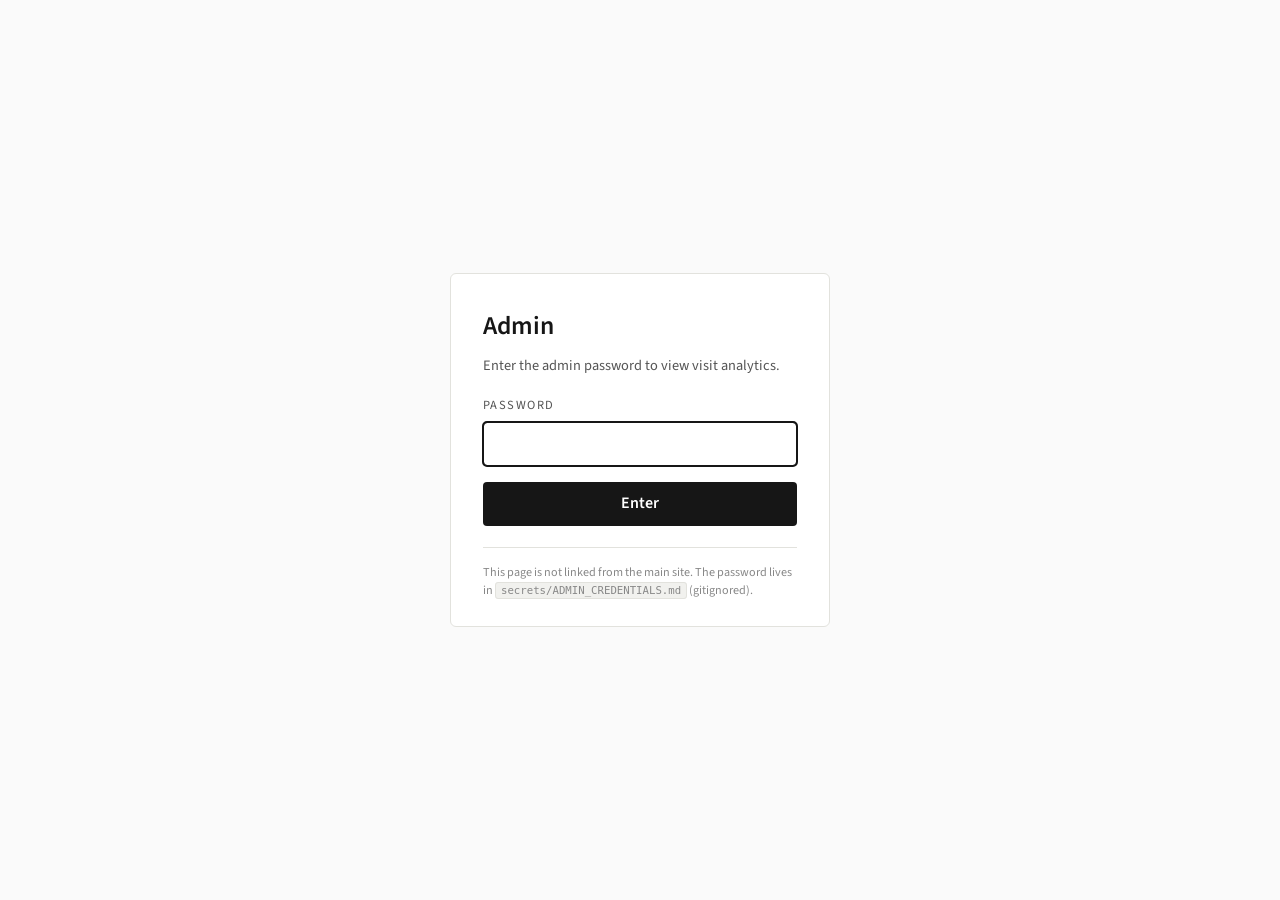
==== admin/index.html @ db47ea18 "Add private admin analytics dashboard - analytics.js: client-side visit tracker (runs on every page " ====
<!DOCTYPE html>
<html lang="en" data-theme="light">
<head>
  <meta charset="UTF-8" />
  <meta name="viewport" content="width=device-width, initial-scale=1.0" />
  <title>Admin · Analytics — Peizhong Gao</title>
  <meta name="robots" content="noindex, nofollow, noarchive" />
  <meta http-equiv="x-robots-tag" content="noindex, nofollow" />

  <link rel="preconnect" href="https://fonts.googleapis.com" />
  <link rel="preconnect" href="https://fonts.gstatic.com" crossorigin />
  <link href="https://fonts.googleapis.com/css2?family=Source+Sans+3:wght@400;500;600;700&display=swap" rel="stylesheet" />
  <link rel="stylesheet" href="../styles.css?v=15" />
  <link rel="stylesheet" href="admin.css?v=2" />
</head>
<body class="admin-body">

  <!-- Password gate -->
  <section id="gate" class="admin-gate" aria-label="Admin login">
    <form id="loginForm" class="admin-login" autocomplete="off">
      <h1>Admin</h1>
      <p class="admin-lede">Enter the admin password to view visit analytics.</p>
      <label class="admin-field">
        <span>Password</span>
        <input type="password" id="pw" autocomplete="current-password" required autofocus />
      </label>
      <button type="submit">Enter</button>
      <p class="admin-error" id="pwError" hidden>Wrong password.</p>
      <p class="admin-hint">
        This page is not linked from the main site. The password lives in
        <code>secrets/ADMIN_CREDENTIALS.md</code> (gitignored).
      </p>
    </form>
  </section>

  <!-- Dashboard -->
  <main id="dash" class="admin-dash" hidden>
    <header class="admin-top">
      <div class="admin-top-left">
        <h1>Analytics</h1>
        <p class="admin-sub">
          <a href="../" rel="noopener">← back to site</a>
          <span class="sep">·</span>
          <span id="dataSource">localStorage</span>
          <span class="sep">·</span>
          <span id="lastSync">—</span>
        </p>
      </div>
      <div class="admin-top-right">
        <button id="refreshBtn" class="btn-ghost" type="button">Refresh</button>
        <button id="exportBtn"  class="btn-ghost" type="button">Export JSON</button>
        <button id="clearBtn"   class="btn-ghost danger" type="button">Clear local</button>
        <button id="logoutBtn"  class="btn-ghost" type="button">Log out</button>
      </div>
    </header>

    <!-- KPIs -->
    <section class="kpi-grid" aria-label="Top metrics">
      <div class="kpi">
        <div class="kpi-num" id="kpiTotal">0</div>
        <div class="kpi-cap">Total visits</div>
      </div>
      <div class="kpi">
        <div class="kpi-num" id="kpiVisitors">0</div>
        <div class="kpi-cap">Unique visitors</div>
      </div>
      <div class="kpi">
        <div class="kpi-num" id="kpiSessions">0</div>
        <div class="kpi-cap">Sessions</div>
      </div>
      <div class="kpi">
        <div class="kpi-num" id="kpiRepeat">0</div>
        <div class="kpi-cap">Repeat visitors</div>
      </div>
      <div class="kpi">
        <div class="kpi-num" id="kpiToday">0</div>
        <div class="kpi-cap">Today</div>
      </div>
      <div class="kpi">
        <div class="kpi-num" id="kpi7d">0</div>
        <div class="kpi-cap">Last 7 days</div>
      </div>
      <div class="kpi">
        <div class="kpi-num" id="kpiCountries">0</div>
        <div class="kpi-cap">Countries</div>
      </div>
      <div class="kpi">
        <div class="kpi-num" id="kpi30d">0</div>
        <div class="kpi-cap">Last 30 days</div>
      </div>
    </section>

    <!-- Charts row -->
    <section class="chart-grid">
      <article class="panel">
        <h2>Visits per day (last 30 days)</h2>
        <div class="bar-chart" id="dailyChart" aria-label="Daily visits"></div>
      </article>
      <article class="panel">
        <h2>Top countries</h2>
        <div class="ranked" id="countriesList"></div>
      </article>
    </section>

    <section class="chart-grid">
      <article class="panel">
        <h2>Top referrers</h2>
        <div class="ranked" id="referrersList"></div>
      </article>
      <article class="panel">
        <h2>Devices / browsers</h2>
        <div class="ranked" id="devicesList"></div>
      </article>
    </section>

    <!-- Recent visits table -->
    <section class="panel">
      <h2>
        Recent visits
        <span class="panel-sub" id="recentSub">—</span>
      </h2>
      <div class="table-wrap">
        <table class="visits-table" id="visitsTable">
          <thead>
            <tr>
              <th>Time</th>
              <th>IP</th>
              <th>Country</th>
              <th>City</th>
              <th>ISP / ASN</th>
              <th>Path</th>
              <th>Referrer</th>
              <th>Session</th>
              <th>Visitor</th>
            </tr>
          </thead>
          <tbody id="visitsBody"><tr><td colspan="9" class="empty">No visits recorded on this browser yet. Open the site in a new tab to generate one.</td></tr></tbody>
        </table>
      </div>
    </section>

    <footer class="admin-footer">
      <p>© Peizhong Gao · private admin. Source: <code id="srcTxt">localStorage</code>.</p>
    </footer>
  </main>

  <script src="admin.js?v=2" defer></script>
</body>
</html>
---- styles.css ----
/* =============================================================
 * Peizhong (Chill) Gao — personal site
 * One font. Monochrome gray palette. No accent colors.
 * ============================================================= */

:root {
  --bg:            #ffffff;
  --bg-soft:       #fafafa;
  --bg-mute:       #f1f1ee;
  --bg-deep:       #e7e6e0;
  --text:          #161616;
  --text-body:     #232323;
  --text-dim:      #555555;
  --text-faint:    #888888;
  --border:        #e2e2dd;
  --border-strong: #c3c2bb;

  --ff:    "Source Sans 3", -apple-system, BlinkMacSystemFont, "Segoe UI", Roboto, "Helvetica Neue", Arial, sans-serif;

  --page-max:   1200px;
  --sidebar-w:  280px;
  --header-h:   56px;
  --gap:        clamp(1.4rem, 2.5vw, 2.2rem);
  --px:         clamp(1rem, 2.2vw, 1.6rem);
  --radius:     4px;
}

html[data-theme="dark"] {
  --bg:            #0e0e0f;
  --bg-soft:       #151516;
  --bg-mute:       #1c1c1d;
  --bg-deep:       #222224;
  --text:          #ededec;
  --text-body:     #d6d6d4;
  --text-dim:      #a1a19d;
  --text-faint:    #70706d;
  --border:        #2a2a2c;
  --border-strong: #3c3c3f;
}

/* Reset */
*, *::before, *::after { box-sizing: border-box; }
html { -webkit-text-size-adjust: 100%; text-size-adjust: 100%; scroll-behavior: smooth; scroll-padding-top: calc(var(--header-h) + 10px); }
body, h1, h2, h3, h4, h5, h6, p, ul, ol, figure { margin: 0; }
ul, ol { padding: 0; list-style: none; }
img, svg { display: block; max-width: 100%; }
a { color: inherit; }
button { font: inherit; color: inherit; background: none; border: 0; cursor: pointer; padding: 0; }

body {
  margin: 0;
  font-family: var(--ff);
  font-size: 1rem;
  line-height: 1.6;
  color: var(--text-body);
  background: var(--bg);
  -webkit-font-smoothing: antialiased;
  -moz-osx-font-smoothing: grayscale;
  text-rendering: optimizeLegibility;
}
::selection { background: var(--text); color: var(--bg); }

b, strong { font-weight: 600; color: var(--text); }
em { font-style: normal; }     /* disable italics everywhere */

.skip-link {
  position: absolute; top: -40px; left: 12px; z-index: 100;
  background: var(--text); color: var(--bg); padding: 6px 10px;
  text-decoration: none; border-radius: 3px;
}
.skip-link:focus { top: 10px; }

/* Header */
.site-header {
  position: sticky; top: 0; z-index: 40;
  background: color-mix(in oklab, var(--bg) 92%, transparent);
  backdrop-filter: blur(10px);
  -webkit-backdrop-filter: blur(10px);
  border-bottom: 1px solid transparent;
  transition: border-color 0.2s;
}
.site-header.is-scrolled { border-bottom-color: var(--border); }
.header-inner {
  max-width: var(--page-max);
  margin: 0 auto;
  padding: 0 var(--px);
  height: var(--header-h);
  display: flex; align-items: center; gap: 1.2rem;
}
.home-link {
  text-decoration: none;
  color: var(--text);
  font-weight: 600;
  margin-right: auto;
  font-size: 0.96rem;
}
.nav-primary { display: flex; gap: 1.3rem; font-size: 0.92rem; }
.nav-primary a {
  color: var(--text-dim);
  text-decoration: none;
  padding: 4px 0;
  border-bottom: 1.5px solid transparent;
  transition: color 0.15s, border-color 0.15s;
}
.nav-primary a:hover,
.nav-primary a.is-active {
  color: var(--text);
  border-bottom-color: var(--text);
}
@media (max-width: 880px) { .nav-primary { gap: 0.9rem; font-size: 0.88rem; } }
@media (max-width: 720px) { .nav-primary { display: none; } }

.header-tools { display: flex; align-items: center; gap: 8px; }
.lang-toggle, .theme-toggle {
  width: auto; min-width: 36px; height: 32px;
  padding: 0 10px;
  border-radius: 4px;
  border: 1px solid var(--border);
  color: var(--text-dim);
  font-size: 0.85rem;
  font-weight: 500;
  display: inline-flex; align-items: center; justify-content: center;
  transition: color 0.15s, border-color 0.15s, background 0.15s;
}
.lang-toggle:hover, .theme-toggle:hover {
  color: var(--text);
  border-color: var(--border-strong);
  background: var(--bg-mute);
}
.theme-toggle { width: 32px; padding: 0; font-size: 0.95rem; }
.theme-toggle .tt-dark { display: none; }
html[data-theme="dark"] .theme-toggle .tt-light { display: none; }
html[data-theme="dark"] .theme-toggle .tt-dark  { display: inline; }

/* Page layout */
.page {
  max-width: var(--page-max);
  margin: 0 auto;
  padding: 1.6rem var(--px) 3rem;
  display: grid;
  grid-template-columns: var(--sidebar-w) minmax(0, 1fr);
  gap: var(--gap);
  align-items: start;
}
@media (max-width: 960px) {
  .page { grid-template-columns: 1fr; }
}

/* Sidebar */
.sidebar {
  position: sticky;
  top: calc(var(--header-h) + 0.8rem);
  align-self: start;
}
@media (max-width: 960px) {
  .sidebar { position: static; margin-bottom: 1rem; }
}

.avatar {
  width: 176px;
  height: 176px;
  margin: 0 auto 0.9rem;
  border-radius: 50%;
  object-fit: cover;
  object-position: center 25%;
  display: block;
  border: 1px solid var(--border);
}

.profile-name {
  font-size: 1.22rem;
  font-weight: 600;
  color: var(--text);
  text-align: center;
  line-height: 1.25;
  margin-bottom: 0.4rem;
}

.profile-affil {
  font-size: 0.87rem;
  color: var(--text-body);
  text-align: center;
  line-height: 1.5;
  margin-bottom: 0.9rem;
}

/* Stats + Incoming — identical box style for visual consistency */
.profile-stats,
.profile-incoming {
  padding: 0.7rem 0.8rem;
  background: var(--bg-soft);
  border: 1px solid var(--border);
  border-radius: var(--radius);
  margin-bottom: 0.85rem;
}
.profile-stats { padding: 0.7rem 0.3rem 0.55rem; }
.ps-list {
  display: grid;
  grid-template-columns: repeat(3, 1fr);
  gap: 0;
  text-align: center;
}
.ps-list li {
  display: flex; flex-direction: column; gap: 1px;
  padding: 0 4px;
  position: relative;
}
.ps-list li + li::before {
  content: "";
  position: absolute; left: 0; top: 15%; bottom: 15%;
  width: 1px;
  background: var(--border-strong);
}
.ps-num {
  font-size: 1.35rem;
  font-weight: 700;
  color: var(--text);
  line-height: 1;
  font-variant-numeric: tabular-nums;
}
.ps-cap {
  font-size: 0.72rem;
  color: var(--text-dim);
  margin-top: 3px;
  text-transform: lowercase;
}
.ps-src {
  font-size: 0.7rem;
  text-align: center;
  color: var(--text-faint);
  margin-top: 0.45rem;
  letter-spacing: 0.02em;
}

.profile-incoming {
  font-size: 0.83rem;
  text-align: center;
  line-height: 1.5;
  color: var(--text-body);
}

/* Contact grid: 3 columns, icon + label inline */
.contact-grid {
  display: grid;
  grid-template-columns: repeat(3, 1fr);
  gap: 4px;
  margin-bottom: 0.9rem;
}
.contact-grid > li > a,
.contact-grid > li.sidebar-loc {
  display: inline-flex;
  align-items: center;
  gap: 5px;
  padding: 5px 6px;
  font-size: 0.78rem;
  border-radius: 3px;
  color: var(--text-body);
  text-decoration: none;
  border: 1px solid transparent;
  white-space: nowrap;
  transition: background 0.15s, border-color 0.15s, color 0.15s;
}
.contact-grid > li > a:hover {
  background: var(--bg-mute);
  border-color: var(--border);
  color: var(--text);
}
.contact-grid > li > a > svg,
.contact-grid > li.sidebar-loc > svg {
  width: 14px; height: 14px;
  color: var(--text-dim);
  flex-shrink: 0;
}
.contact-grid > li > a:hover > svg { color: var(--text); }
.contact-grid > li.sidebar-loc {
  color: var(--text-dim);
  font-size: 0.78rem;
  grid-column: 1 / -1;
  justify-content: center;
  padding-top: 6px;
  margin-top: 4px;
  border-top: 1px solid var(--border);
  border-radius: 0;
}
.contact-grid span { font-weight: 500; }

.profile-interests {
  margin-top: 0.2rem;
  padding-top: 0.7rem;
  border-top: 1px solid var(--border);
}
.pi-label {
  font-size: 0.72rem;
  text-transform: uppercase;
  letter-spacing: 0.1em;
  color: var(--text-faint);
  margin-bottom: 0.35rem;
  font-weight: 600;
}
.pi-body {
  font-size: 0.82rem;
  color: var(--text-body);
  line-height: 1.55;
}

/* Main content */
.content { min-width: 0; }

.section { margin-bottom: 2.4rem; }
.section h2 {
  font-size: 1.35rem;
  font-weight: 600;
  color: var(--text);
  margin-bottom: 1rem;
  padding-bottom: 0.4rem;
  border-bottom: 1px solid var(--border);
}
.sec-sub {
  font-size: 0.88rem;
  color: var(--text-dim);
  margin-top: -0.4rem;
  margin-bottom: 1.1rem;
}
.sec-sub a {
  color: var(--text);
  text-decoration: underline;
  text-underline-offset: 3px;
}

/* About */
#about p { margin-bottom: 0.9rem; color: var(--text-body); }
#about p:last-child { margin-bottom: 0; }
#about a {
  color: var(--text);
  text-decoration: underline;
  text-underline-offset: 3px;
  text-decoration-color: var(--border-strong);
  transition: text-decoration-color 0.2s;
}
#about a:hover { text-decoration-color: var(--text); }
.about-close {
  color: var(--text-dim);
  padding-left: 0.95rem;
  border-left: 2px solid var(--border-strong);
  margin-top: 1rem !important;
}

/* News */
.news {
  max-height: 380px;
  overflow-y: auto;
  padding: 0.25rem 0.8rem 0.25rem 0.9rem;
  border-left: 1px solid var(--border);
  scrollbar-width: thin;
  display: flex; flex-direction: column; gap: 0.55rem;
}
.news::-webkit-scrollbar { width: 5px; }
.news::-webkit-scrollbar-thumb { background: var(--border-strong); border-radius: 999px; }
.news li {
  font-size: 0.93rem;
  line-height: 1.55;
  color: var(--text-body);
}
.ndate {
  display: inline-block;
  font-size: 0.8rem;
  color: var(--text);
  background: var(--bg-mute);
  border: 1px solid var(--border);
  padding: 1px 7px;
  border-radius: 3px;
  margin-right: 5px;
  font-weight: 600;
  white-space: nowrap;
  font-variant-numeric: tabular-nums;
}
.news li a {
  color: var(--text);
  text-decoration: underline;
  text-underline-offset: 2px;
  text-decoration-color: var(--border-strong);
}
.news li a:hover { text-decoration-color: var(--text); }

/* Impact widget */
.impact {
  margin-bottom: 1.4rem;
  padding: 0.9rem 1rem;
  border: 1px solid var(--border);
  border-radius: var(--radius);
  background: var(--bg-soft);
}
.impact-head-line {
  display: flex; justify-content: space-between;
  align-items: baseline;
  gap: 1rem;
  margin-bottom: 0.7rem;
}
.impact-label {
  font-size: 0.72rem;
  text-transform: uppercase;
  letter-spacing: 0.14em;
  color: var(--text);
  font-weight: 600;
}
.impact-status {
  font-size: 0.72rem;
  color: var(--text-faint);
}
.impact-status.is-live { color: var(--text); }
.impact-bars {
  display: flex; flex-direction: column; gap: 0.4rem;
}
.impact-bar-row {
  display: grid;
  grid-template-columns: 48px 1fr 54px;
  gap: 0.55rem;
  align-items: center;
  font-size: 0.82rem;
}
.impact-bar-year { color: var(--text-dim); font-variant-numeric: tabular-nums; }
.impact-bar-row.is-current .impact-bar-year { color: var(--text); font-weight: 600; }
.impact-bar-track {
  height: 8px;
  background: var(--bg-deep);
  border: 1px solid var(--border);
  border-radius: 2px;
  overflow: hidden;
}
.impact-bar-fill {
  display: block; height: 100%;
  background: var(--text-dim);
  width: 0;
  transition: width 0.9s cubic-bezier(0.22, 0.61, 0.36, 1);
}
.impact-bar-row.is-current .impact-bar-fill { background: var(--text); }
.impact-bar-count {
  font-size: 0.82rem;
  color: var(--text);
  text-align: right;
  font-variant-numeric: tabular-nums;
  font-weight: 500;
}
.impact-note {
  margin-top: 0.6rem;
  font-size: 0.73rem;
  color: var(--text-faint);
}

/* Publications */
.pub-list { display: flex; flex-direction: column; }
.pub {
  display: grid;
  grid-template-columns: 115px 1fr;
  gap: 1rem;
  padding: 0.85rem 0;
  border-top: 1px solid var(--border);
}
.pub:first-child { border-top: 0; padding-top: 0.3rem; }

.pub-venue {
  font-size: 0.72rem;
  text-transform: uppercase;
  letter-spacing: 0.05em;
  font-weight: 600;
  padding: 4px 8px;
  background: var(--bg-mute);
  color: var(--text);
  border: 1px solid var(--border);
  border-radius: 3px;
  text-align: center;
  align-self: flex-start;
  white-space: nowrap;
  margin-top: 2px;
  font-variant-numeric: tabular-nums;
}
.pub-body { min-width: 0; }
.pub-title {
  font-size: 1rem;
  font-weight: 600;
  color: var(--text);
  line-height: 1.4;
  margin-bottom: 0.2rem;
}
.pub-title a {
  color: var(--text);
  text-decoration: none;
  border-bottom: 1px solid var(--border-strong);
  transition: border-color 0.2s;
}
.pub-title a:hover { border-bottom-color: var(--text); }
.pub-authors {
  font-size: 0.88rem;
  color: var(--text-dim);
  line-height: 1.55;
  margin-bottom: 0.25rem;
}
.pub-cite {
  color: var(--text);
  font-weight: 500;
  font-variant-numeric: tabular-nums;
}
.pub-note {
  font-size: 0.88rem;
  color: var(--text-body);
  line-height: 1.55;
  margin-top: 0.2rem;
}
.pub-links {
  font-size: 0.82rem;
  margin-top: 0.4rem;
}
.pub-links a {
  color: var(--text-dim);
  text-decoration: none;
  margin-right: 6px;
  transition: color 0.15s;
}
.pub-links a:hover { color: var(--text); }
@media (max-width: 620px) {
  .pub { grid-template-columns: 1fr; gap: 0.4rem; }
  .pub-venue { justify-self: start; }
}

/* Experience */
.exp { display: flex; flex-direction: column; gap: 0.8rem; }
.exp li {
  padding: 0.7rem 0.9rem;
  border: 1px solid var(--border);
  border-left: 2px solid var(--text-dim);
  background: var(--bg-soft);
  border-radius: var(--radius);
}
.exp-dates {
  font-size: 0.8rem;
  color: var(--text-faint);
  margin-bottom: 0.25rem;
  display: block;
  font-variant-numeric: tabular-nums;
  font-weight: 500;
}
.exp-tag {
  display: inline-block;
  font-size: 0.66rem;
  text-transform: uppercase;
  letter-spacing: 0.14em;
  padding: 1px 7px;
  background: var(--bg-mute);
  color: var(--text);
  border: 1px solid var(--border);
  border-radius: 2px;
  margin-left: 4px;
  font-weight: 600;
}
.exp-role {
  font-size: 0.93rem;
  color: var(--text-body);
  line-height: 1.5;
}

/* Honors */
.honors {
  display: flex; flex-direction: column; gap: 0.4rem;
  padding-left: 1rem;
}
.honors li {
  position: relative;
  font-size: 0.93rem;
  color: var(--text-body);
  line-height: 1.55;
}
.honors li::before {
  content: "·";
  position: absolute;
  left: -0.9rem;
  font-weight: 700;
  color: var(--text);
}

/* Education */
.edu { display: flex; flex-direction: column; gap: 0.55rem; }
.edu li {
  font-size: 0.93rem;
  color: var(--text-body);
  line-height: 1.55;
}
.edu-date {
  font-size: 0.82rem;
  color: var(--text-faint);
  margin-right: 0.4rem;
  font-variant-numeric: tabular-nums;
}
.edu-sub {
  font-size: 0.85rem;
  color: var(--text-dim);
  padding-left: 0.9rem;
  border-left: 1px solid var(--border);
  margin-top: 0.25rem;
  margin-left: 0.3rem;
}

/* Skills */
.skills-line {
  font-size: 0.93rem;
  color: var(--text-body);
  margin-bottom: 0.5rem;
}
.skills-line:last-child { margin-bottom: 0; }

/* Contact */
#contact p { color: var(--text-body); margin-bottom: 0.5rem; }
#contact a {
  color: var(--text);
  text-decoration: underline;
  text-underline-offset: 3px;
}

/* Footer */
.site-footer {
  margin-top: 2.5rem;
  padding-top: 1.1rem;
  border-top: 1px solid var(--border);
  font-size: 0.83rem;
  color: var(--text-faint);
}

/* Motion */
.reveal { opacity: 0; transform: translateY(8px); transition: opacity 0.45s, transform 0.45s; }
.reveal.is-visible { opacity: 1; transform: none; }
@media (prefers-reduced-motion: reduce) {
  html { scroll-behavior: auto; }
  .reveal { opacity: 1; transform: none; transition: none; }
  * { animation: none !important; transition: none !important; }
}
---- admin/admin.css ----
/* Admin dashboard — extends ../styles.css (same grayscale palette). */

.admin-body { background: var(--bg-soft); }

/* ---------- Login gate ---------- */
.admin-gate {
  min-height: 100vh;
  display: grid;
  place-items: center;
  padding: 2rem 1rem;
}
.admin-login {
  width: 100%;
  max-width: 380px;
  padding: 2rem 2rem 1.6rem;
  background: var(--bg);
  border: 1px solid var(--border);
  border-radius: 6px;
}
.admin-login h1 {
  font-size: 1.6rem;
  font-weight: 600;
  color: var(--text);
  margin-bottom: 0.4rem;
}
.admin-lede {
  font-size: 0.9rem;
  color: var(--text-dim);
  margin-bottom: 1.2rem;
}
.admin-field {
  display: flex; flex-direction: column; gap: 6px;
  margin-bottom: 1rem;
}
.admin-field span {
  font-size: 0.78rem;
  color: var(--text-dim);
  text-transform: uppercase;
  letter-spacing: 0.12em;
}
.admin-field input {
  font: inherit;
  font-size: 0.95rem;
  padding: 9px 11px;
  border: 1px solid var(--border-strong);
  border-radius: 4px;
  background: var(--bg);
  color: var(--text);
}
.admin-field input:focus {
  outline: 2px solid var(--text);
  outline-offset: -1px;
  border-color: var(--text);
}
.admin-login button {
  display: block;
  width: 100%;
  padding: 9px 16px;
  background: var(--text);
  color: var(--bg);
  font-weight: 600;
  border-radius: 4px;
  cursor: pointer;
  transition: background 0.15s;
}
.admin-login button:hover { background: var(--text-body); }
.admin-error {
  font-size: 0.88rem;
  color: #b33;
  margin-top: 0.7rem;
}
html[data-theme="dark"] .admin-error { color: #e78080; }
.admin-hint {
  font-size: 0.76rem;
  color: var(--text-faint);
  line-height: 1.5;
  margin-top: 1.3rem;
  padding-top: 1rem;
  border-top: 1px solid var(--border);
}
.admin-hint code {
  font-family: ui-monospace, Menlo, Consolas, monospace;
  font-size: 0.88em;
  padding: 1px 5px;
  background: var(--bg-mute);
  border: 1px solid var(--border);
  border-radius: 3px;
}

/* ---------- Dashboard layout ---------- */
.admin-dash {
  max-width: 1280px;
  margin: 0 auto;
  padding: 1.8rem clamp(1rem, 2.5vw, 2rem) 3rem;
}
.admin-top {
  display: flex;
  flex-wrap: wrap;
  align-items: flex-end;
  justify-content: space-between;
  gap: 1rem;
  margin-bottom: 1.6rem;
}
.admin-top h1 {
  font-size: 1.6rem;
  font-weight: 600;
  color: var(--text);
}
.admin-sub {
  font-size: 0.85rem;
  color: var(--text-dim);
  margin-top: 2px;
}
.admin-sub a {
  color: var(--text-dim);
  text-decoration: underline;
  text-underline-offset: 3px;
}
.admin-sub a:hover { color: var(--text); }
.admin-sub .sep { margin: 0 6px; color: var(--text-faint); }

.admin-top-right { display: flex; gap: 6px; flex-wrap: wrap; }
.btn-ghost {
  font-size: 0.85rem;
  padding: 6px 12px;
  border: 1px solid var(--border);
  border-radius: 4px;
  background: var(--bg);
  color: var(--text-body);
  cursor: pointer;
  transition: background 0.15s, border-color 0.15s, color 0.15s;
}
.btn-ghost:hover { background: var(--bg-mute); border-color: var(--border-strong); color: var(--text); }
.btn-ghost.danger { color: #b33; }
.btn-ghost.danger:hover { border-color: #b33; color: #fff; background: #b33; }
html[data-theme="dark"] .btn-ghost.danger { color: #e78080; }
html[data-theme="dark"] .btn-ghost.danger:hover { background: #b33; color: #fff; }

/* ---------- KPI grid ---------- */
.kpi-grid {
  display: grid;
  grid-template-columns: repeat(auto-fit, minmax(140px, 1fr));
  gap: 10px;
  margin-bottom: 1.4rem;
}
.kpi {
  padding: 14px 16px;
  background: var(--bg);
  border: 1px solid var(--border);
  border-radius: 5px;
}
.kpi-num {
  font-size: 1.6rem;
  font-weight: 700;
  color: var(--text);
  line-height: 1;
  font-variant-numeric: tabular-nums;
}
.kpi-cap {
  font-size: 0.72rem;
  color: var(--text-dim);
  text-transform: uppercase;
  letter-spacing: 0.1em;
  margin-top: 6px;
}

/* ---------- Panels ---------- */
.chart-grid {
  display: grid;
  grid-template-columns: 1.6fr 1fr;
  gap: 12px;
  margin-bottom: 1.2rem;
}
@media (max-width: 900px) {
  .chart-grid { grid-template-columns: 1fr; }
}
.panel {
  padding: 1rem 1.1rem 1.1rem;
  background: var(--bg);
  border: 1px solid var(--border);
  border-radius: 5px;
}
.panel h2 {
  font-size: 0.95rem;
  font-weight: 600;
  color: var(--text);
  margin-bottom: 0.8rem;
  display: flex;
  align-items: baseline;
  justify-content: space-between;
  gap: 1rem;
}
.panel-sub {
  font-size: 0.78rem;
  color: var(--text-faint);
  font-weight: 400;
}

/* ---------- Bar chart (daily) ---------- */
.bar-chart {
  display: flex;
  align-items: flex-end;
  gap: 3px;
  height: 140px;
  padding-top: 4px;
  padding-bottom: 22px;
  position: relative;
  border-bottom: 1px solid var(--border);
}
.bar-chart-empty {
  color: var(--text-faint);
  font-size: 0.85rem;
  padding: 2rem 0;
  text-align: center;
  width: 100%;
}
.bar-col {
  flex: 1;
  min-width: 4px;
  display: flex;
  flex-direction: column;
  justify-content: flex-end;
  position: relative;
  cursor: default;
}
.bar-col .bar-bar {
  width: 100%;
  background: var(--text-dim);
  border-radius: 2px 2px 0 0;
  transition: background 0.15s;
}
.bar-col:hover .bar-bar { background: var(--text); }
.bar-col .bar-tip {
  position: absolute;
  bottom: 100%;
  left: 50%;
  transform: translateX(-50%);
  margin-bottom: 4px;
  white-space: nowrap;
  font-size: 0.7rem;
  padding: 2px 6px;
  background: var(--text);
  color: var(--bg);
  border-radius: 3px;
  opacity: 0;
  pointer-events: none;
  transition: opacity 0.12s;
  font-variant-numeric: tabular-nums;
}
.bar-col:hover .bar-tip { opacity: 1; }
.bar-col .bar-x {
  position: absolute;
  top: 100%;
  left: 50%;
  transform: translateX(-50%) rotate(-45deg);
  transform-origin: top center;
  font-size: 0.62rem;
  color: var(--text-faint);
  margin-top: 4px;
  font-variant-numeric: tabular-nums;
  white-space: nowrap;
}

/* ---------- Ranked lists ---------- */
.ranked {
  display: flex;
  flex-direction: column;
  gap: 5px;
}
.ranked-row {
  display: grid;
  grid-template-columns: 22px 1fr auto;
  gap: 10px;
  align-items: center;
  font-size: 0.88rem;
}
.ranked-row .rk {
  color: var(--text-faint);
  font-variant-numeric: tabular-nums;
  font-size: 0.8rem;
}
.ranked-row .lbl {
  min-width: 0;
  position: relative;
  overflow: hidden;
  white-space: nowrap;
  text-overflow: ellipsis;
  color: var(--text-body);
}
.ranked-row .lbl-bar {
  position: absolute;
  left: 0; right: 0; bottom: 0;
  height: 3px;
  background: var(--text-dim);
  border-radius: 2px;
  opacity: 0.35;
}
.ranked-row .val {
  color: var(--text);
  font-weight: 600;
  font-variant-numeric: tabular-nums;
  font-size: 0.86rem;
  padding-left: 8px;
}
.ranked-empty { color: var(--text-faint); font-size: 0.85rem; padding: 0.5rem 0; }

/* ---------- Visits table ---------- */
.table-wrap {
  overflow-x: auto;
  border: 1px solid var(--border);
  border-radius: 4px;
}
.visits-table {
  width: 100%;
  border-collapse: collapse;
  font-size: 0.82rem;
}
.visits-table thead th {
  text-align: left;
  padding: 7px 10px;
  background: var(--bg-mute);
  border-bottom: 1px solid var(--border-strong);
  font-weight: 600;
  color: var(--text);
  font-size: 0.74rem;
  text-transform: uppercase;
  letter-spacing: 0.08em;
  white-space: nowrap;
}
.visits-table tbody td {
  padding: 6px 10px;
  border-top: 1px solid var(--border);
  color: var(--text-body);
  vertical-align: top;
  white-space: nowrap;
  max-width: 180px;
  overflow: hidden;
  text-overflow: ellipsis;
}
.visits-table tbody tr:first-child td { border-top: 0; }
.visits-table tbody tr:hover td { background: var(--bg-mute); }
.visits-table .empty {
  text-align: center;
  color: var(--text-faint);
  padding: 1.4rem !important;
  white-space: normal;
}
.visits-table .mono { font-family: ui-monospace, Menlo, Consolas, monospace; font-size: 0.78rem; }
.visits-table .dim  { color: var(--text-faint); }
.visits-table .tag {
  display: inline-block;
  font-size: 0.68rem;
  padding: 1px 6px;
  background: var(--bg-mute);
  border: 1px solid var(--border);
  border-radius: 2px;
  color: var(--text-dim);
  font-variant-numeric: tabular-nums;
}

/* ---------- Footer ---------- */
.admin-footer {
  margin-top: 1.8rem;
  padding-top: 1rem;
  border-top: 1px solid var(--border);
  font-size: 0.8rem;
  color: var(--text-faint);
}
.admin-footer code {
  font-family: ui-monospace, Menlo, Consolas, monospace;
  font-size: 0.88em;
  padding: 1px 5px;
  background: var(--bg-mute);
  border: 1px solid var(--border);
  border-radius: 3px;
}
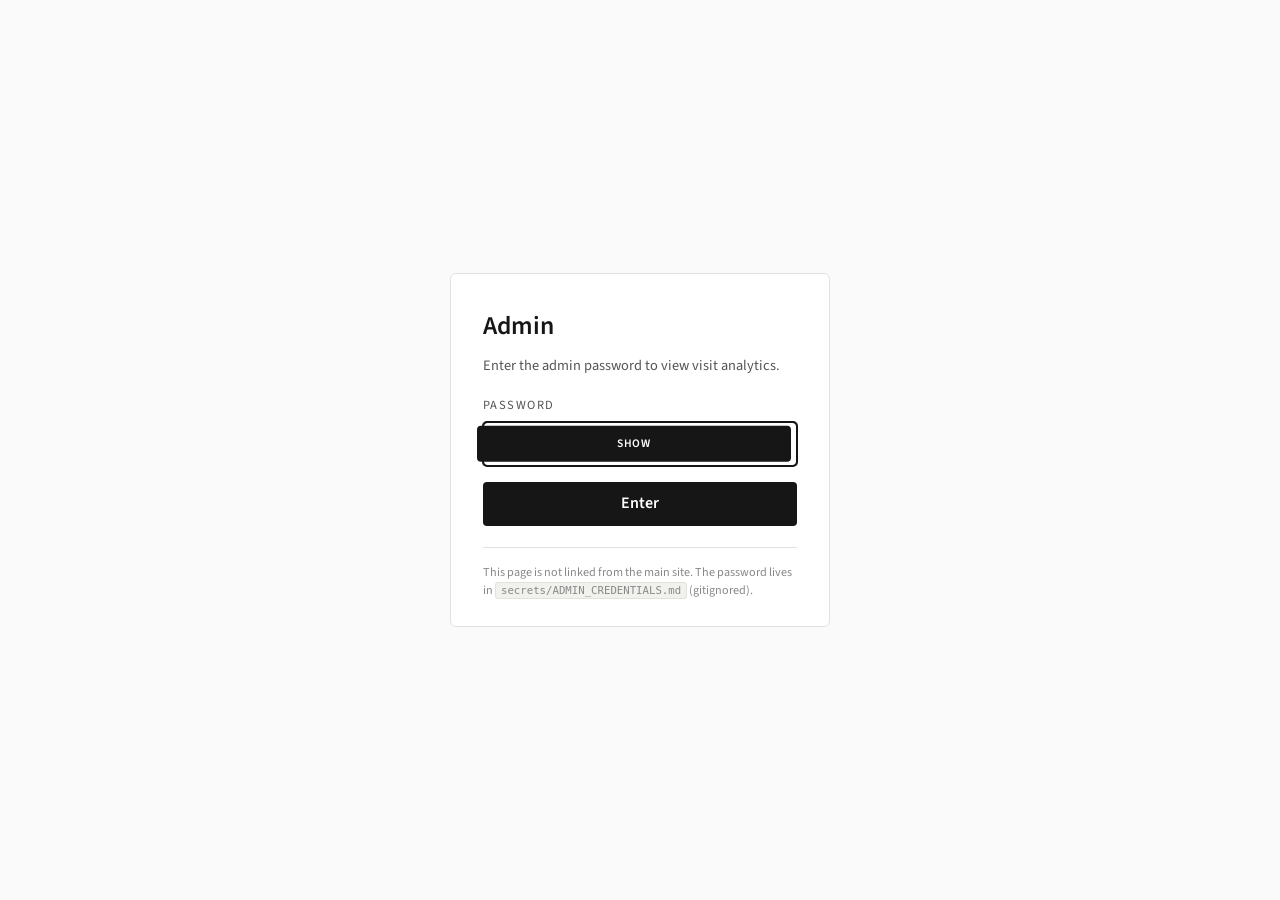
==== commit f0179d71: "Fix admin login: gate/dash not actually hidden on toggle Our .admin-gate rule sets display:grid and " ====
--- a/admin/index.html
+++ b/admin/index.html
@@ -11,7 +11,7 @@
   <link rel="preconnect" href="https://fonts.gstatic.com" crossorigin />
   <link href="https://fonts.googleapis.com/css2?family=Source+Sans+3:wght@400;500;600;700&display=swap" rel="stylesheet" />
   <link rel="stylesheet" href="../styles.css?v=15" />
-  <link rel="stylesheet" href="admin.css?v=2" />
+  <link rel="stylesheet" href="admin.css?v=3" />
 </head>
 <body class="admin-body">
 
@@ -22,7 +22,10 @@
       <p class="admin-lede">Enter the admin password to view visit analytics.</p>
       <label class="admin-field">
         <span>Password</span>
-        <input type="password" id="pw" autocomplete="current-password" required autofocus />
+        <div class="admin-pw-row">
+          <input type="password" id="pw" autocomplete="current-password" required autofocus spellcheck="false" autocapitalize="off" autocorrect="off" />
+          <button type="button" id="pwShow" class="admin-pw-toggle" aria-label="Show password">show</button>
+        </div>
       </label>
       <button type="submit">Enter</button>
       <p class="admin-error" id="pwError" hidden>Wrong password.</p>
@@ -144,6 +147,6 @@
     </footer>
   </main>
 
-  <script src="admin.js?v=2" defer></script>
+  <script src="admin.js?v=3" defer></script>
 </body>
 </html>
--- a/admin/admin.css
+++ b/admin/admin.css
@@ -1,6 +1,11 @@
 /* Admin dashboard — extends ../styles.css (same grayscale palette). */
 
 .admin-body { background: var(--bg-soft); }
+
+/* UA [hidden] default gets overridden by our own `display:` rules on .admin-gate
+ * and .admin-dash, so restate it with higher specificity. */
+.admin-gate[hidden],
+.admin-dash[hidden] { display: none !important; }
 
 /* ---------- Login gate ---------- */
 .admin-gate {
@@ -38,6 +43,7 @@
   text-transform: uppercase;
   letter-spacing: 0.12em;
 }
+.admin-pw-row { position: relative; display: flex; align-items: stretch; }
 .admin-field input {
   font: inherit;
   font-size: 0.95rem;
@@ -46,7 +52,26 @@
   border-radius: 4px;
   background: var(--bg);
   color: var(--text);
-}
+  width: 100%;
+  font-family: ui-monospace, Menlo, Consolas, monospace;
+}
+.admin-pw-toggle {
+  position: absolute;
+  right: 6px;
+  top: 50%;
+  transform: translateY(-50%);
+  font-size: 0.72rem;
+  font-weight: 600;
+  color: var(--text-dim);
+  padding: 4px 8px;
+  border-radius: 3px;
+  cursor: pointer;
+  text-transform: uppercase;
+  letter-spacing: 0.08em;
+  background: transparent;
+  border: none;
+}
+.admin-pw-toggle:hover { color: var(--text); background: var(--bg-mute); }
 .admin-field input:focus {
   outline: 2px solid var(--text);
   outline-offset: -1px;
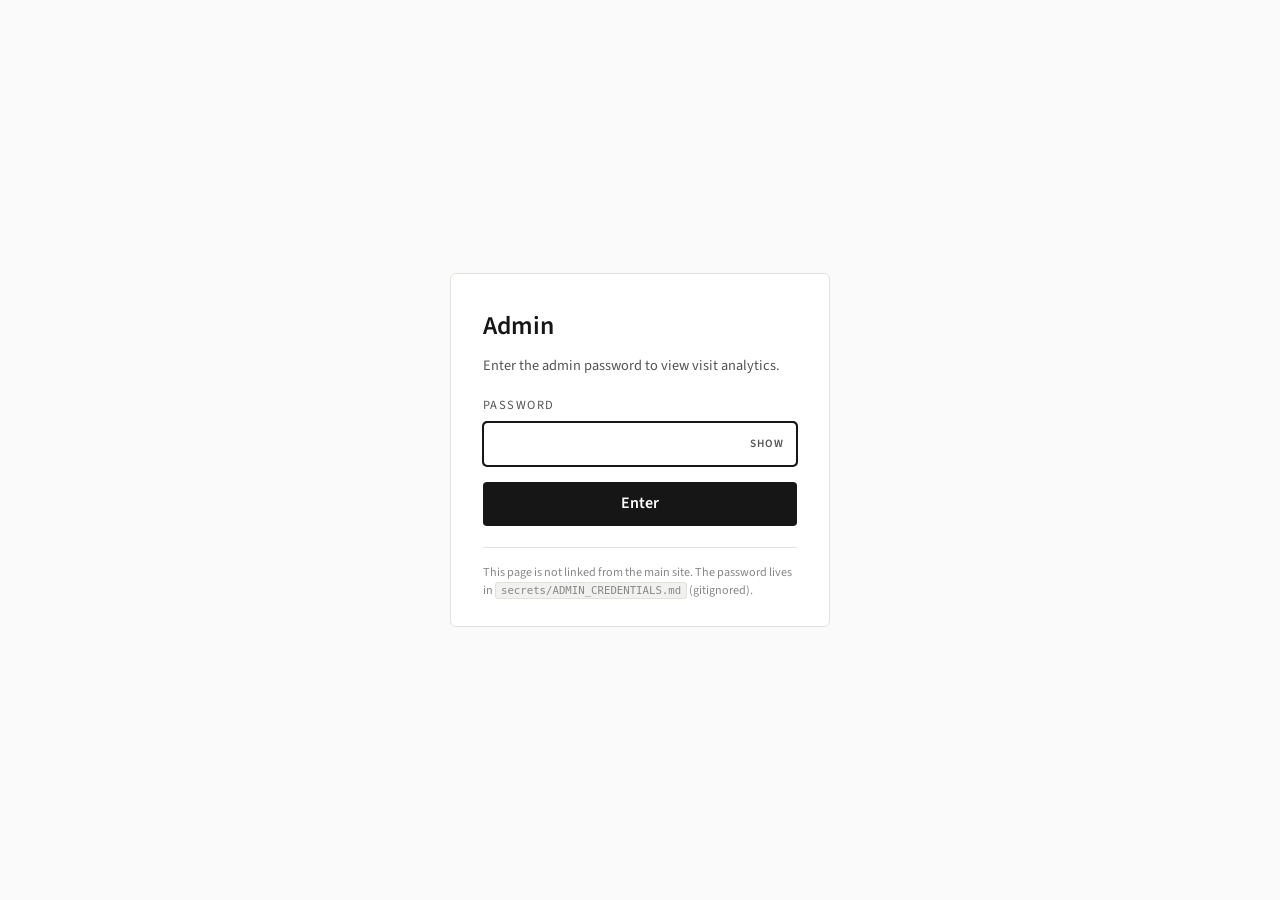
==== commit 3ade595e: "Fix admin login: 'show password' button was covering the input The generic .admin-login button rule " ====
--- a/admin/index.html
+++ b/admin/index.html
@@ -11,7 +11,7 @@
   <link rel="preconnect" href="https://fonts.gstatic.com" crossorigin />
   <link href="https://fonts.googleapis.com/css2?family=Source+Sans+3:wght@400;500;600;700&display=swap" rel="stylesheet" />
   <link rel="stylesheet" href="../styles.css?v=15" />
-  <link rel="stylesheet" href="admin.css?v=3" />
+  <link rel="stylesheet" href="admin.css?v=4" />
 </head>
 <body class="admin-body">
 
--- a/admin/admin.css
+++ b/admin/admin.css
@@ -43,24 +43,27 @@
   text-transform: uppercase;
   letter-spacing: 0.12em;
 }
-.admin-pw-row { position: relative; display: flex; align-items: stretch; }
+.admin-pw-row { position: relative; display: block; }
 .admin-field input {
   font: inherit;
   font-size: 0.95rem;
-  padding: 9px 11px;
+  padding: 9px 54px 9px 11px;         /* right padding leaves room for toggle */
   border: 1px solid var(--border-strong);
   border-radius: 4px;
   background: var(--bg);
   color: var(--text);
   width: 100%;
   font-family: ui-monospace, Menlo, Consolas, monospace;
+  display: block;
 }
 .admin-pw-toggle {
   position: absolute;
-  right: 6px;
+  right: 5px;
   top: 50%;
   transform: translateY(-50%);
-  font-size: 0.72rem;
+  width: auto;
+  display: inline-block;
+  font-size: 0.7rem;
   font-weight: 600;
   color: var(--text-dim);
   padding: 4px 8px;
@@ -69,7 +72,8 @@
   text-transform: uppercase;
   letter-spacing: 0.08em;
   background: transparent;
-  border: none;
+  border: 0;
+  line-height: 1;
 }
 .admin-pw-toggle:hover { color: var(--text); background: var(--bg-mute); }
 .admin-field input:focus {
@@ -77,7 +81,7 @@
   outline-offset: -1px;
   border-color: var(--text);
 }
-.admin-login button {
+.admin-login button[type="submit"] {
   display: block;
   width: 100%;
   padding: 9px 16px;
@@ -87,8 +91,9 @@
   border-radius: 4px;
   cursor: pointer;
   transition: background 0.15s;
-}
-.admin-login button:hover { background: var(--text-body); }
+  border: 0;
+}
+.admin-login button[type="submit"]:hover { background: var(--text-body); }
 .admin-error {
   font-size: 0.88rem;
   color: #b33;
